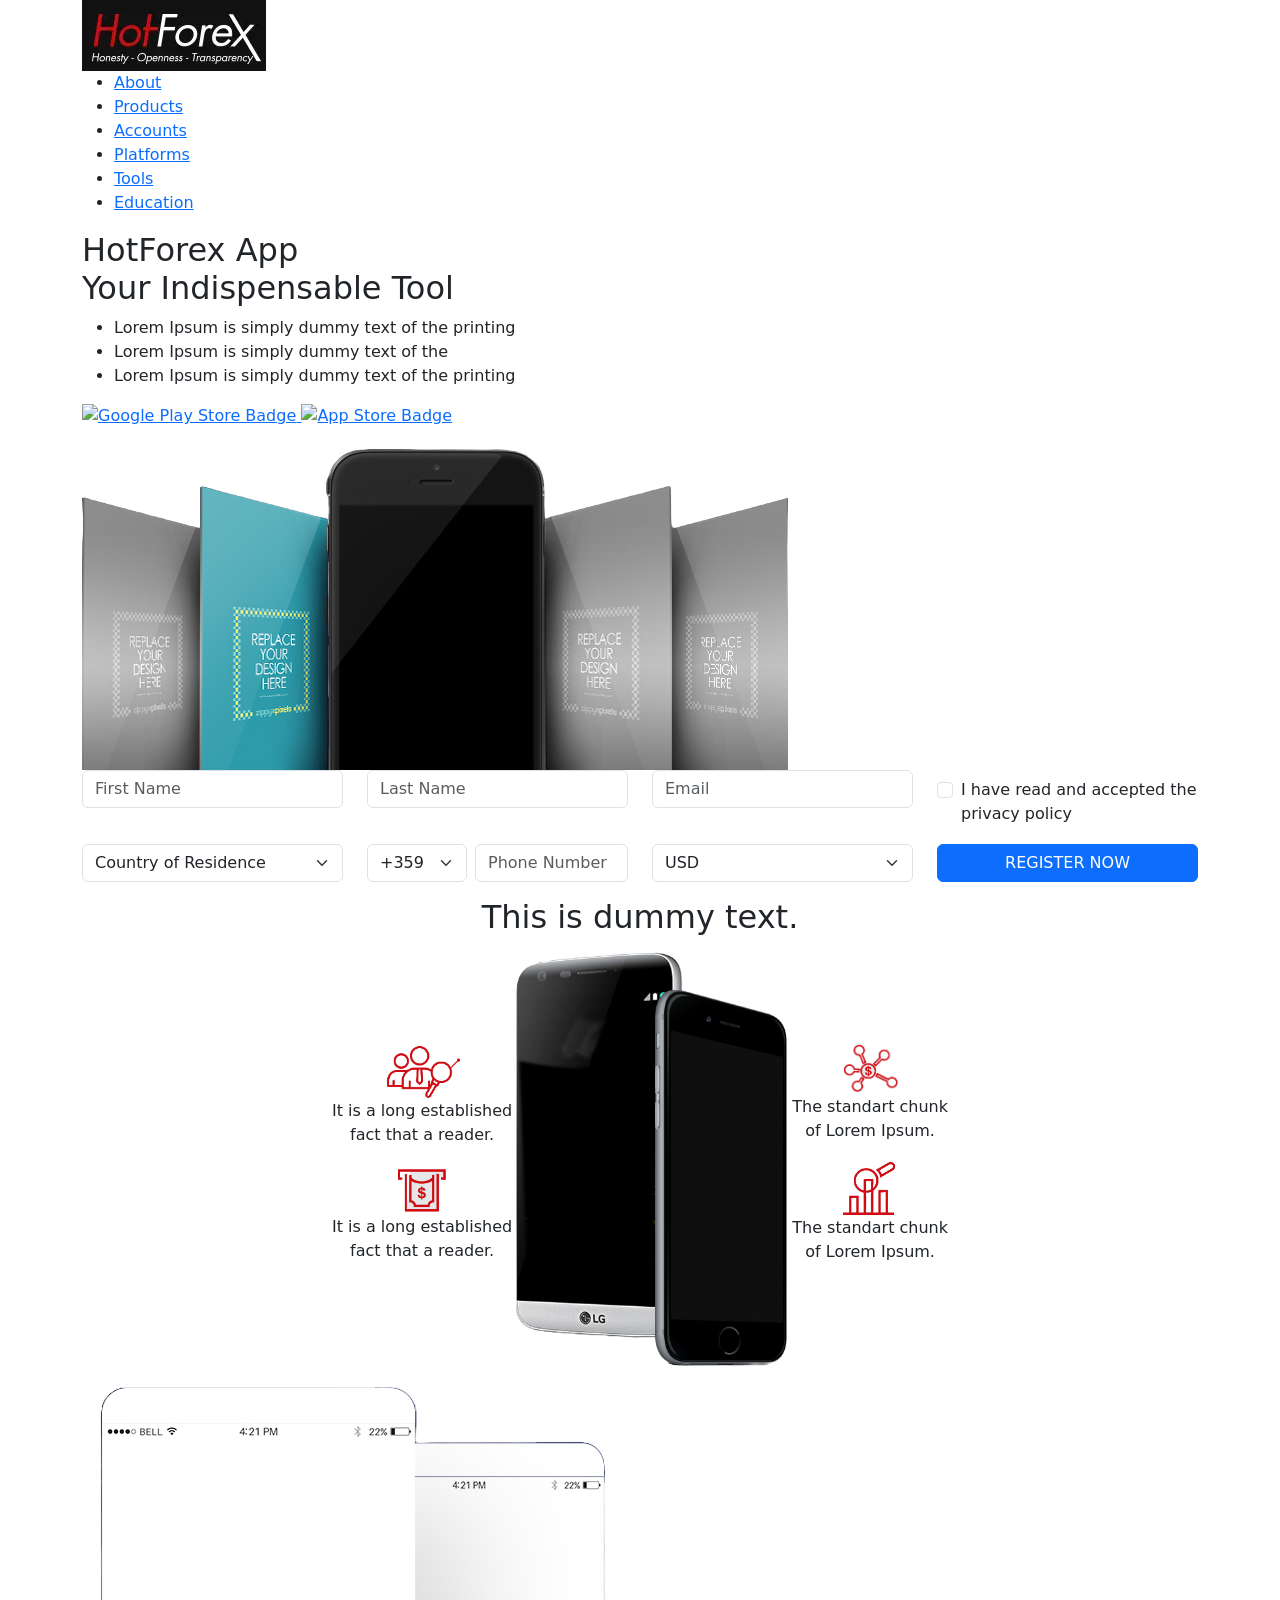
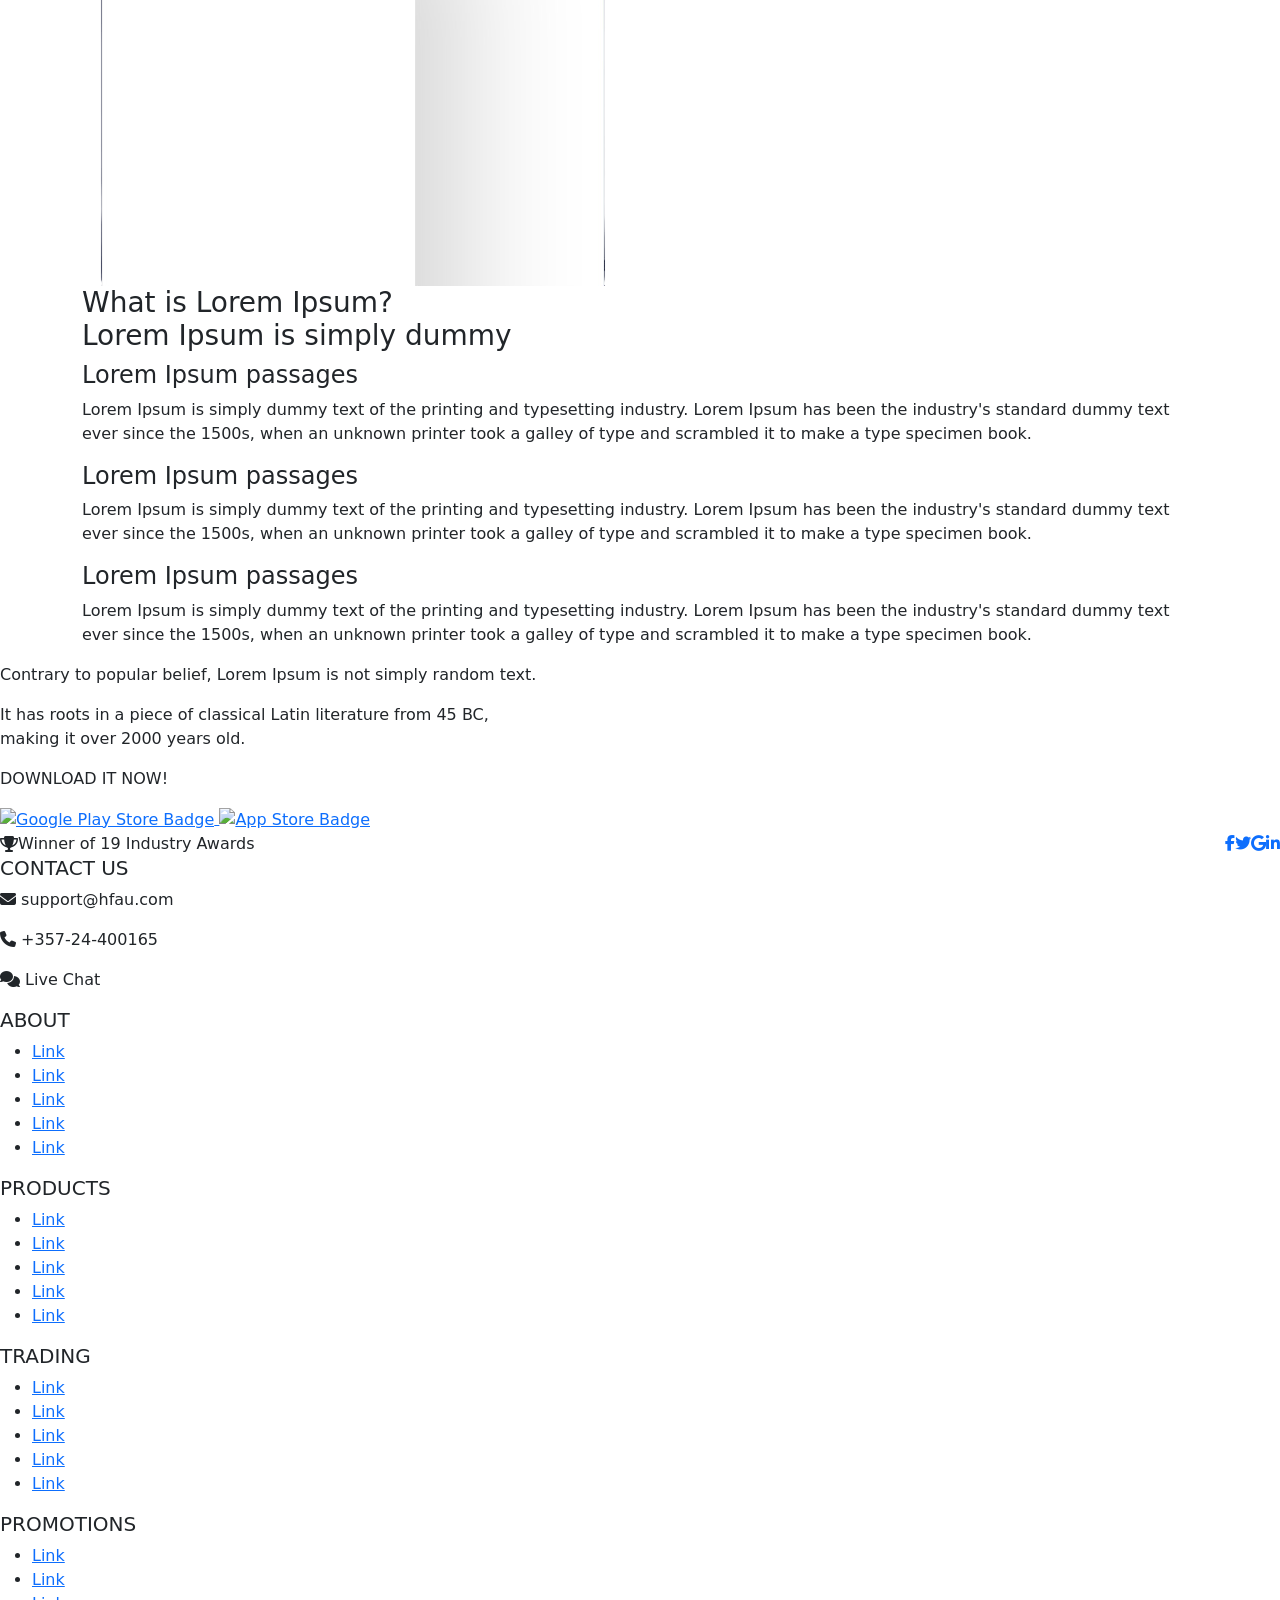
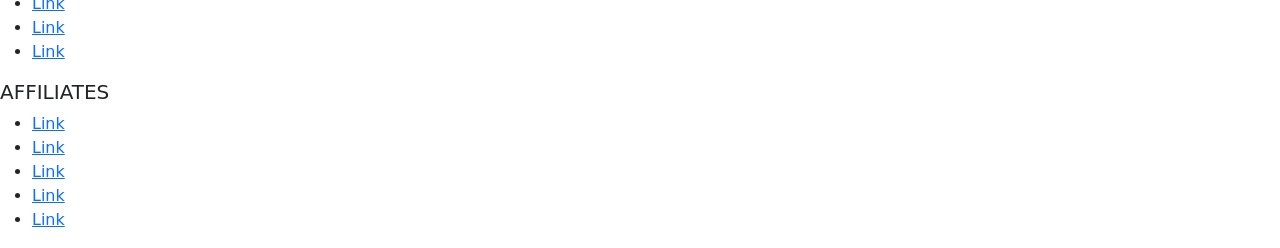
==== landing-page.html @ 36e57932 "Adding landing page HTML" ====
<!DOCTYPE html>
<html lang="en">

<head>
    <meta charset="UTF-8" />
    <meta name="viewport" content="width=device-width, initial-scale=1.0" />
    <meta name="description" content="HotForex App - Your indispensable trading tool for managing Forex and CFD investments on the go." />
    <meta name="keywords" content="HotForex, Forex App, Trading App, CFD, Mobile Trading" />
    <meta name="author" content="HotForex" />
    <title>HotForex App Landing Page</title>
    <link rel="stylesheet" href="https://cdnjs.cloudflare.com/ajax/libs/font-awesome/6.5.0/css/all.min.css" />
    <link rel="preconnect" href="https://fonts.googleapis.com">
    <link href="https://cdn.jsdelivr.net/npm/bootstrap@5.3.0/dist/css/bootstrap.min.css" rel="stylesheet">
    <link rel="stylesheet" href="styles/landing-page.css" />
</head>

<body>
    <header class="home-header">
        <div class="container">
            <a href="/" class="logo">
                <img src="assets/images/logo.webp" alt="HotForex Logo" />
            </a>
            <nav>
                <ul class="nav-links">
                    <li><a href="#">About</a></li>
                    <li><a href="#">Products</a></li>
                    <li><a href="#">Accounts</a></li>
                    <li><a href="#">Platforms</a></li>
                    <li><a href="#">Tools</a></li>
                    <li><a href="#">Education</a></li>
                </ul>
            </nav>
        </div>
    </header>

    <section class="main-banner">
        <div class="container d-flex flex-wrap align-items-center justify-content-between">
            <div class="banner-text">
                <h2>HotForex App<br><span>Your Indispensable Tool</span></h2>
                <ul>
                    <li>Lorem Ipsum is simply dummy text of the printing</li>
                    <li>Lorem Ipsum is simply dummy text of the</li>
                    <li>Lorem Ipsum is simply dummy text of the printing</li>
                </ul>
                <div class="store-buttons">
                    <a href="#" aria-label="Download on Google Play">
                        <img src="https://upload.wikimedia.org/wikipedia/commons/7/78/Google_Play_Store_badge_EN.svg" alt="Google Play Store Badge">
                    </a>
                    <a href="#" aria-label="Download on the App Store">
                        <img src="https://developer.apple.com/assets/elements/badges/download-on-the-app-store.svg" alt="App Store Badge">
                    </a>
                </div>
            </div>

            <div class="banner-image">
                <img src="assets/images/banner-image.png" alt="HotForex App Preview">
            </div>
        </div>
    </section>


    <section class="signup-form">
        <form class="container" aria-label="Sign up form">
            <div class="row mb-3">
                <div class="col-md-3">
                    <input type="text" class="form-control" placeholder="First Name" aria-label="First Name">
                </div>
                <div class="col-md-3">
                    <input type="text" class="form-control" placeholder="Last Name" aria-label="Last Name">
                </div>
                <div class="col-md-3">
                    <input type="email" class="form-control" placeholder="Email" aria-label="Email">
                </div>
                <div class="col-md-3 d-flex align-items-center">
                    <div class="form-check mt-2">
                        <input type="checkbox" class="form-check-input" id="acceptPolicy">
                        <label class="form-check-label" for="acceptPolicy">I have read and accepted the privacy policy</label>
                    </div>
                </div>
            </div>

            <div class="row mb-3">
                <div class="col-md-3">
                    <select class="form-select" aria-label="Country of Residence">
                        <option selected>Country of Residence</option>
                        <option value="us">United States</option>
                        <option value="uk">United Kingdom</option>
                        <option value="br">Brazil</option>
                    </select>
                </div>
                <div class="col-md-3 d-flex">
                    <select class="form-select me-2" aria-label="Country Code" style="max-width: 100px;">
                        <option>+359</option>
                    </select>
                    <input type="tel" class="form-control" placeholder="Phone Number" aria-label="Phone Number">
                </div>
                <div class="col-md-3">
                    <select class="form-select" aria-label="Currency">
                        <option selected>USD</option>
                        <option value="eur">EUR</option>
                        <option value="gbp">GBP</option>
                        <option value="brl">BRL</option>
                    </select>
                </div>
                <div class="col-md-3 d-grid">
                    <button type="submit" class="btn btn-primary">REGISTER NOW</button>
                </div>
            </div>
        </form>
    </section>

    <section class="phone-banner-section text-center">
        <div class="container">
            <h2 class="phone-banner-title">This is dummy text.</h2>
            <div class="d-flex flex-column flex-md-row align-items-center justify-content-center phone-banner-wrapper">

                <!-- Left icons -->
                <div class="d-flex flex-column align-items-center phone-banner-left">
                    <div class="phone-banner-icon text-center">
                        <img src="assets/images/icons/icon1.png" alt="Icon 1" class="icon-image" width="80">
                        <p>It is a long established
                            <br> fact that a reader.</p>
                    </div>
                    <div class="phone-banner-icon text-center">
                        <img src="assets/images/icons/icon2.png" alt="Icon 2" class="icon-image" width="60">
                        <p>It is a long established
                            <br> fact that a reader.</p>
                    </div>
                </div>

                <!-- Center image -->
                <div class="phone-banner-image">
                    <img src="assets/images/phone-banner.png" alt="Phone Banner" class="img-fluid" style="max-width: 280px;">
                </div>

                <!-- Right icons -->
                <div class="d-flex flex-column align-items-center phone-banner-right">
                    <div class="phone-banner-icon text-center">
                        <img src="assets/images/icons/icon3.png" alt="Icon 3" class="icon-image" width="60">
                        <p>The standart chunk
                            <br> of Lorem Ipsum.</p>
                    </div>
                    <div class="phone-banner-icon text-center">
                        <img src="assets/images/icons/icon4.png" alt="Icon 4" class="icon-image" width="60">
                        <p>The standart chunk
                            <br> of Lorem Ipsum.</p>
                    </div>
                </div>

            </div>
        </div>
    </section>

    <section class="info-section">
        <div class="container">
            <img src="assets/images/body-banner-image.png" alt="Banner Image">
            <div class="text">
                <h3>What is Lorem Ipsum?<br><span>Lorem Ipsum is simply dummy</span></h3>

                <div class="text-block">
                    <h4>Lorem Ipsum passages</h4>
                    <p>Lorem Ipsum is simply dummy text of the printing and typesetting industry. Lorem Ipsum has been the industry's standard dummy text ever since the 1500s, when an unknown printer took a galley of type and scrambled it to make a type
                        specimen book.</p>
                </div>

                <div class="text-block">
                    <h4>Lorem Ipsum passages</h4>
                    <p>Lorem Ipsum is simply dummy text of the printing and typesetting industry. Lorem Ipsum has been the industry's standard dummy text ever since the 1500s, when an unknown printer took a galley of type and scrambled it to make a type
                        specimen book.</p>
                </div>

                <div class="text-block">
                    <h4>Lorem Ipsum passages</h4>
                    <p>Lorem Ipsum is simply dummy text of the printing and typesetting industry. Lorem Ipsum has been the industry's standard dummy text ever since the 1500s, when an unknown printer took a galley of type and scrambled it to make a type
                        specimen book.</p>
                </div>
            </div>
        </div>
    </section>


    <section class="download-section">
        <div class="download-text">
            <p>Contrary to popular belief, Lorem Ipsum is not simply random text.</p>
            <p>It has roots in a piece of classical Latin literature from 45 BC,
                <br> making it over 2000 years old.</p>
            <p class="download-now">DOWNLOAD IT NOW!</p>
        </div>
        <div class="store-buttons center">
            <a href="#" aria-label="Download on Google Play">
                <img src="https://upload.wikimedia.org/wikipedia/commons/7/78/Google_Play_Store_badge_EN.svg" alt="Google Play Store Badge">
            </a>
            <a href="#" aria-label="Download on the App Store">
                <img src="https://developer.apple.com/assets/elements/badges/download-on-the-app-store.svg" alt="App Store Badge">
            </a>
        </div>
    </section>


    <footer class="home-footer">
        <!-- Footer top -->
        <div class="footer-top">
            <div class="itens-footer d-flex justify-content-between align-items-center">
                <div class="award d-flex align-items-center">
                    <i class="fas fa-trophy"></i>
                    <span>Winner of 19 Industry Awards</span>
                </div>
                <div class="social-icons d-flex">
                    <a href="#" aria-label="Facebook"><i class="fab fa-facebook-f"></i></a>
                    <a href="#" aria-label="Twitter"><i class="fab fa-twitter"></i></a>
                    <a href="#" aria-label="Google"><i class="fab fa-google"></i></a>
                    <a href="#" aria-label="LinkedIn"><i class="fab fa-linkedin-in"></i></a>
                </div>
            </div>
        </div>

        <!-- Footer bottom -->
        <div class="footer-bottom">
            <div class="footer-container">
                <div class="footer-block contact-us">
                    <h5>CONTACT US</h5>
                    <p><i class="fas fa-envelope"></i> support@hfau.com</p>
                    <p><i class="fas fa-phone"></i> +357-24-400165</p>
                    <p><i class="fas fa-comments"></i> Live Chat</p>
                </div>

                <div class="footer-block about">
                    <h5>ABOUT</h5>
                    <ul>
                        <li><a href="#">Link</a></li>
                        <li><a href="#">Link</a></li>
                        <li><a href="#">Link</a></li>
                        <li><a href="#">Link</a></li>
                        <li><a href="#">Link</a></li>
                    </ul>
                </div>

                <div class="footer-block products">
                    <h5>PRODUCTS</h5>
                    <ul>
                        <li><a href="#">Link</a></li>
                        <li><a href="#">Link</a></li>
                        <li><a href="#">Link</a></li>
                        <li><a href="#">Link</a></li>
                        <li><a href="#">Link</a></li>
                    </ul>
                </div>

                <div class="footer-block trading">
                    <h5>TRADING</h5>
                    <ul>
                        <li><a href="#">Link</a></li>
                        <li><a href="#">Link</a></li>
                        <li><a href="#">Link</a></li>
                        <li><a href="#">Link</a></li>
                        <li><a href="#">Link</a></li>
                    </ul>
                </div>

                <div class="footer-block promotions">
                    <h5>PROMOTIONS</h5>
                    <ul>
                        <li><a href="#">Link</a></li>
                        <li><a href="#">Link</a></li>
                        <li><a href="#">Link</a></li>
                        <li><a href="#">Link</a></li>
                        <li><a href="#">Link</a></li>
                    </ul>
                </div>

                <div class="footer-block affiliates">
                    <h5>AFFILIATES</h5>
                    <ul>
                        <li><a href="#">Link</a></li>
                        <li><a href="#">Link</a></li>
                        <li><a href="#">Link</a></li>
                        <li><a href="#">Link</a></li>
                        <li><a href="#">Link</a></li>
                    </ul>
                </div>
            </div>
        </div>
    </footer>

</body>

</html>
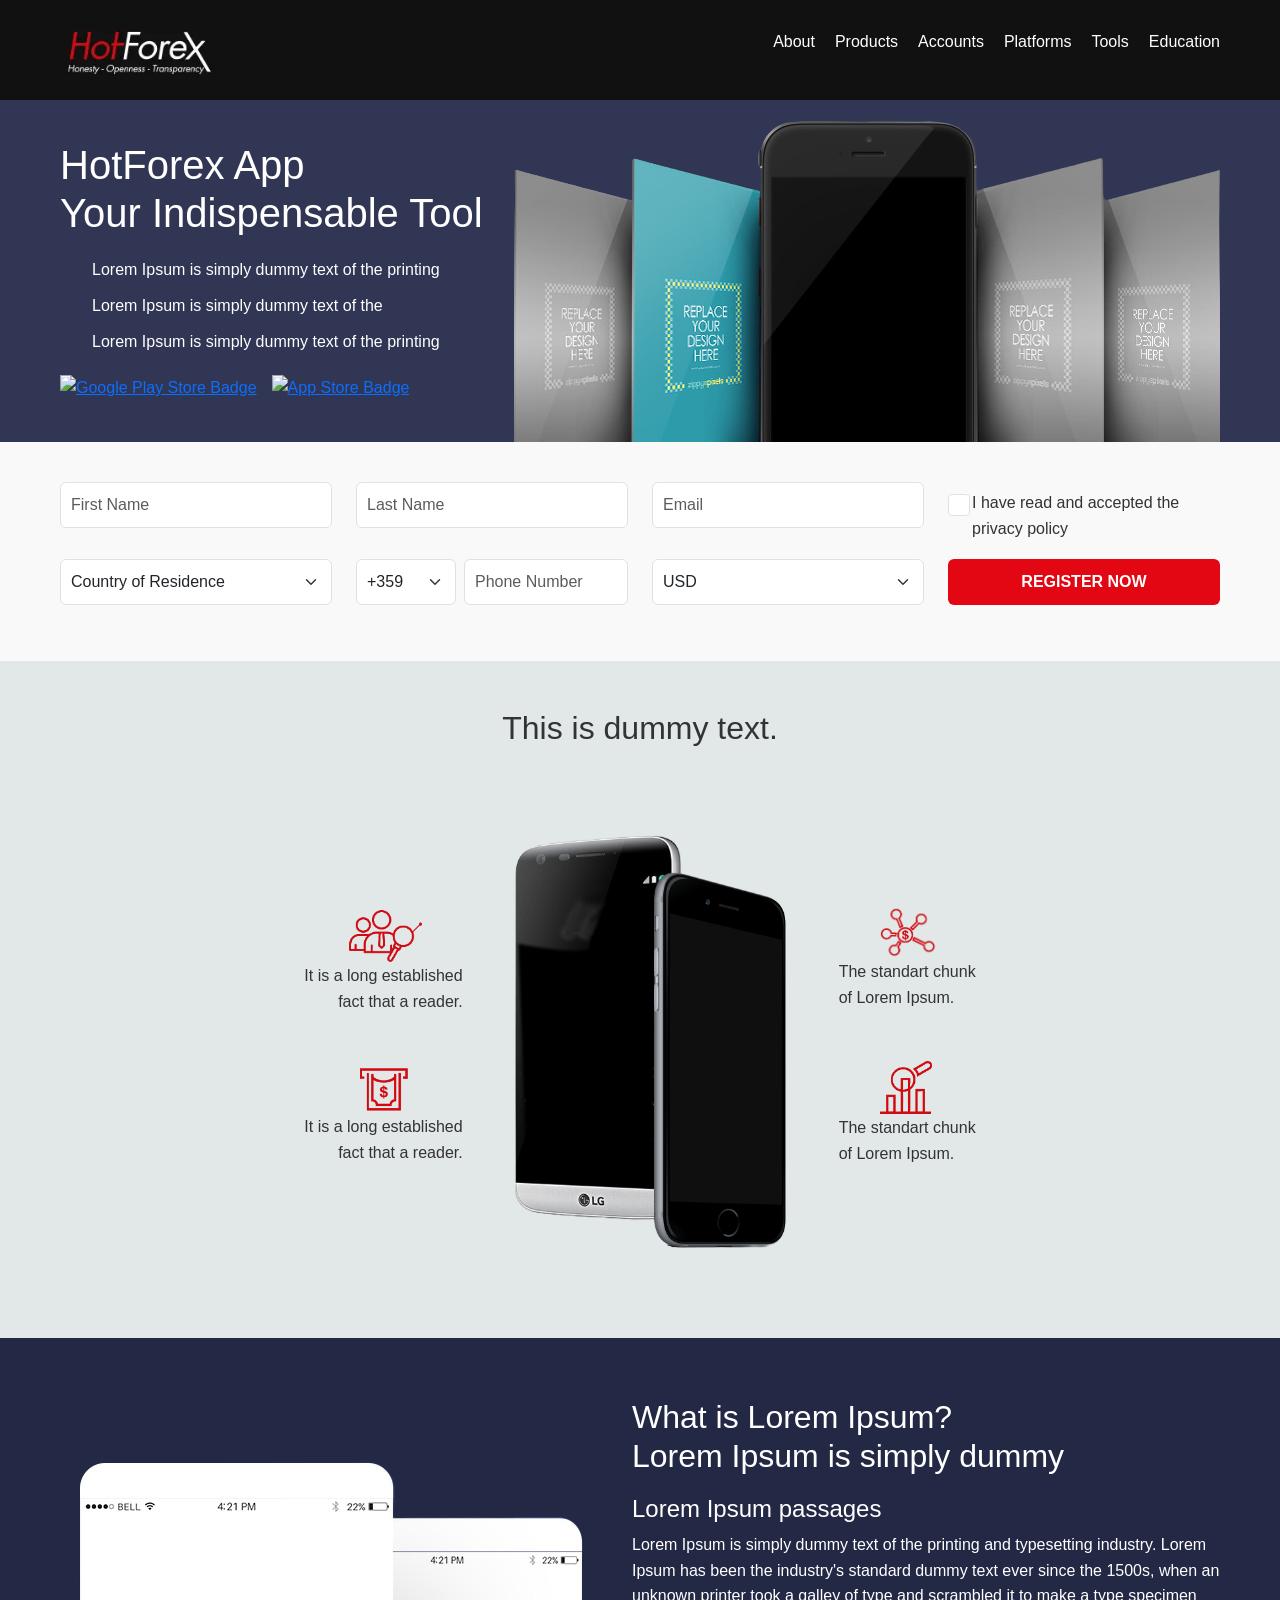
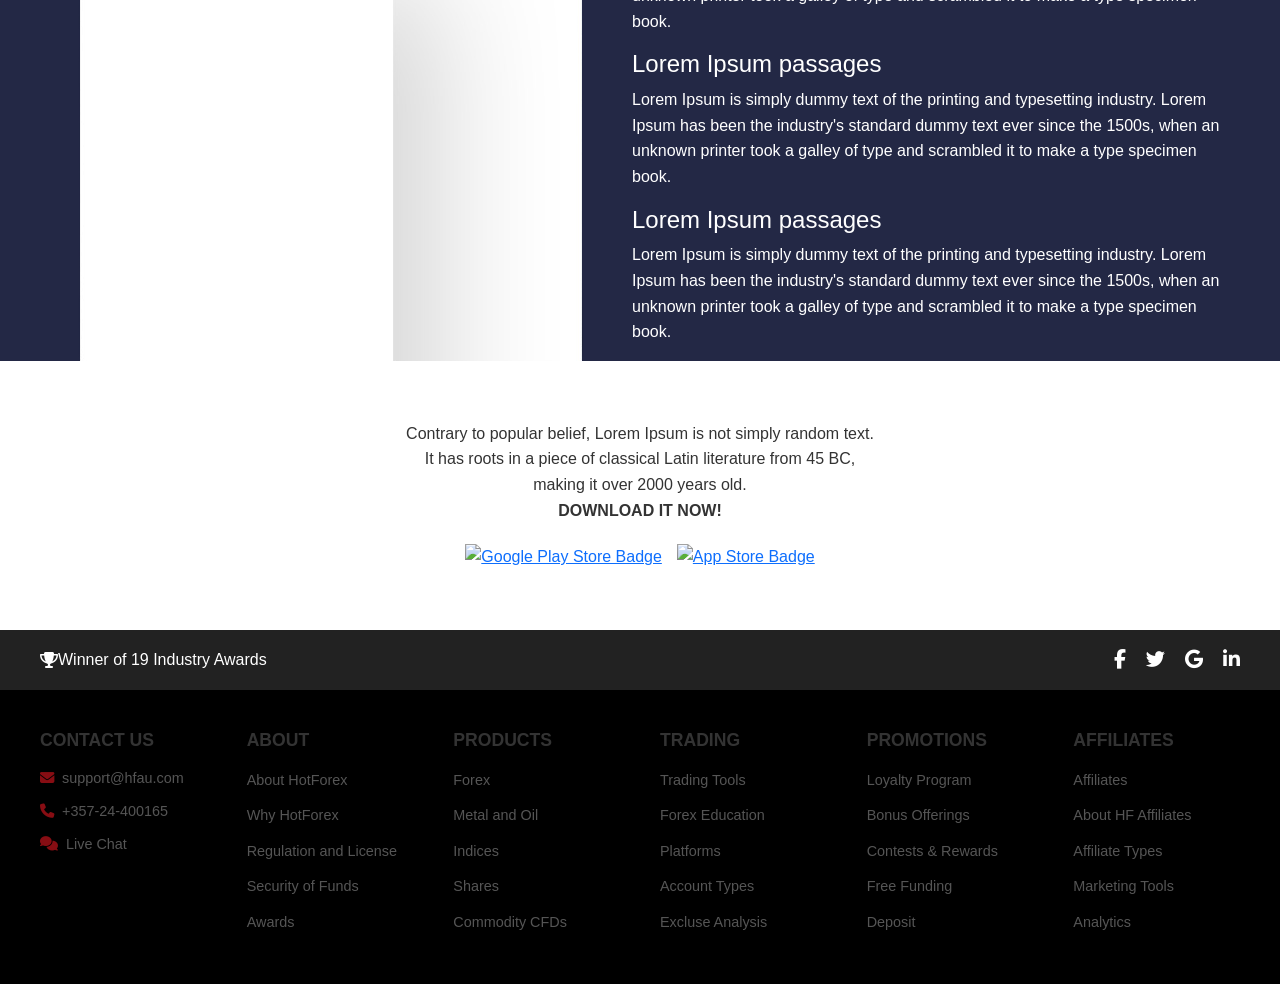
==== commit ae63c40b: "Adjusting footer links" ====
--- a/landing-page.html
+++ b/landing-page.html
@@ -201,7 +201,7 @@
         <!-- Footer top -->
         <div class="footer-top">
             <div class="itens-footer d-flex justify-content-between align-items-center">
-                <div class="award d-flex align-items-center">
+                <div class="awards d-flex align-items-center">
                     <i class="fas fa-trophy"></i>
                     <span>Winner of 19 Industry Awards</span>
                 </div>
@@ -227,55 +227,55 @@
                 <div class="footer-block about">
                     <h5>ABOUT</h5>
                     <ul>
-                        <li><a href="#">Link</a></li>
-                        <li><a href="#">Link</a></li>
-                        <li><a href="#">Link</a></li>
-                        <li><a href="#">Link</a></li>
-                        <li><a href="#">Link</a></li>
+                        <li><a href="#">About HotForex</a></li>
+                        <li><a href="#">Why HotForex</a></li>
+                        <li><a href="#">Regulation and License</a></li>
+                        <li><a href="#">Security of Funds</a></li>
+                        <li><a href="#">Awards</a></li>
                     </ul>
                 </div>
 
                 <div class="footer-block products">
                     <h5>PRODUCTS</h5>
                     <ul>
-                        <li><a href="#">Link</a></li>
-                        <li><a href="#">Link</a></li>
-                        <li><a href="#">Link</a></li>
-                        <li><a href="#">Link</a></li>
-                        <li><a href="#">Link</a></li>
+                        <li><a href="#">Forex</a></li>
+                        <li><a href="#">Metal and Oil</a></li>
+                        <li><a href="#">Indices</a></li>
+                        <li><a href="#">Shares</a></li>
+                        <li><a href="#">Commodity CFDs</a></li>
                     </ul>
                 </div>
 
                 <div class="footer-block trading">
                     <h5>TRADING</h5>
                     <ul>
-                        <li><a href="#">Link</a></li>
-                        <li><a href="#">Link</a></li>
-                        <li><a href="#">Link</a></li>
-                        <li><a href="#">Link</a></li>
-                        <li><a href="#">Link</a></li>
+                        <li><a href="#">Trading Tools</a></li>
+                        <li><a href="#">Forex Education</a></li>
+                        <li><a href="#">Platforms</a></li>
+                        <li><a href="#">Account Types</a></li>
+                        <li><a href="#">Excluse Analysis</a></li>
                     </ul>
                 </div>
 
                 <div class="footer-block promotions">
                     <h5>PROMOTIONS</h5>
                     <ul>
-                        <li><a href="#">Link</a></li>
-                        <li><a href="#">Link</a></li>
-                        <li><a href="#">Link</a></li>
-                        <li><a href="#">Link</a></li>
-                        <li><a href="#">Link</a></li>
+                        <li><a href="#">Loyalty Program</a></li>
+                        <li><a href="#">Bonus Offerings</a></li>
+                        <li><a href="#">Contests & Rewards</a></li>
+                        <li><a href="#">Free Funding</a></li>
+                        <li><a href="#">Deposit</a></li>
                     </ul>
                 </div>
 
                 <div class="footer-block affiliates">
                     <h5>AFFILIATES</h5>
                     <ul>
-                        <li><a href="#">Link</a></li>
-                        <li><a href="#">Link</a></li>
-                        <li><a href="#">Link</a></li>
-                        <li><a href="#">Link</a></li>
-                        <li><a href="#">Link</a></li>
+                        <li><a href="#">Affiliates</a></li>
+                        <li><a href="#">About HF Affiliates</a></li>
+                        <li><a href="#">Affiliate Types</a></li>
+                        <li><a href="#">Marketing Tools</a></li>
+                        <li><a href="#">Analytics</a></li>
                     </ul>
                 </div>
             </div>
--- a/styles/landing-page.css
+++ b/styles/landing-page.css
@@ -0,0 +1,435 @@
+/* Base styles */
+* {
+    margin: 0;
+    padding: 0;
+    box-sizing: border-box;
+  }
+  
+  body {
+    font-family: Arial, sans-serif;
+    line-height: 1.6;
+    background-color: #fff;
+    color: #333;
+  }
+  
+  .container {
+    max-width: 1200px;
+    margin: 0 auto;
+    padding: 0 20px;
+  }
+  
+  /* Header */
+  .home-header {
+    background-color: #111111;
+    color: #fff;
+    padding: 20px 0;
+  }
+  
+  .logo img {
+    height: 60px;
+    width: auto;
+  }
+  
+  .home-header nav ul {
+    display: flex;
+    list-style: none;
+    gap: 20px;
+  }
+  
+  .home-header nav a {
+    color: #fff;
+    text-decoration: none;
+    font-weight: 500;
+  }
+  
+  .home-header .container {
+    display: flex;
+    justify-content: space-between;
+    align-items: center;
+  }
+  
+  /* Main Banner */
+  .main-banner {
+    background: #303653;
+    color: #fff;
+  }
+  
+  .banner-text h2 {
+    font-size: 2.5rem;
+    margin-bottom: 20px;
+  }
+  
+  .banner-text ul {
+    list-style: none;
+    margin: 20px 0;
+  }
+  
+  .banner-text li {
+    margin-bottom: 10px;
+  }
+  
+  .store-buttons {
+    margin-top: 20px;
+    display: flex;
+    gap: 15px;
+  }
+  
+  .store-buttons img {
+    height: 50px;
+  }
+  
+  /* Form */
+  .signup-form {
+    background-color: #f9f9f9;
+    padding: 40px 0;
+  }
+  
+  .signup-form form {
+    display: grid;
+    gap: 0px;
+    margin: auto;
+  }
+  
+  .signup-form input,
+  .signup-form select,
+  .signup-form button {
+    padding: 10px;
+    font-size: 1rem;
+  }
+  
+  .signup-form .phone-group {
+    display: flex;
+    gap: 10px;
+  }
+  
+  .signup-form .checkbox {
+    font-size: 0.9rem;
+  }
+  
+  .signup-form button {
+    background-color: #e30613;
+    color: #fff;
+    border: none;
+    cursor: pointer;
+    font-weight: bold;
+  }
+  
+  /* Phone Banner Section */
+  .phone-banner-section {
+    padding-top: 3rem;
+    padding-bottom: 3rem;
+    text-align: center;
+    background: #e2e7e8;
+  }
+  
+  .phone-banner-title {
+    margin-bottom: 3rem;
+  }
+  
+  .phone-banner-wrapper {
+    gap: 2rem;
+  }
+  
+  .phone-banner-left,
+  .phone-banner-right {
+    gap: 2rem;
+  }
+  
+  .phone-banner-left .phone-banner-icon p {
+    text-align: right;
+  }
+  
+  .phone-banner-right .phone-banner-icon p {
+    text-align: left;
+  }
+  
+  .phone-banner-image {
+    margin: 2rem 1rem;
+  }
+  
+  /* Features Section */
+  .features {
+    background-color: #fff;
+    text-align: center;
+    padding: 60px 0;
+  }
+  
+  .features h3 {
+    font-size: 2rem;
+    margin-bottom: 40px;
+  }
+  
+  .feature-icons {
+    display: flex;
+    justify-content: center;
+    gap: 30px;
+  }
+  
+  .feature-icons div {
+    flex: 1;
+    max-width: 200px;
+  }
+  
+  .feature-icons i {
+    font-size: 2rem;
+    color: #e30613;
+    margin-bottom: 10px;
+  }
+  
+  /* Info Section */
+  .info-section {
+    background-color: #232845;
+    padding-top: 60px;
+  }
+  
+  .info-section .container {
+    display: flex;
+    flex-wrap: nowrap;
+    align-items: flex-start;
+    justify-content: center;
+    gap: 40px;
+  }
+  
+  .info-section img {
+    flex: 0 0 auto;
+    height: auto;
+    align-self: flex-end;
+  }
+  
+  .info-section .text {
+    flex: 1;
+  }
+  
+  .info-section h3 {
+    font-size: 2rem;
+    margin-bottom: 20px;
+    color: #FFF;
+  }
+  
+  .text-block {
+    color: #FFF;
+  }
+  
+  /* Download Section */
+  .download-section {
+    padding: 60px;
+  }
+  
+  .download-text {
+    text-align: center;
+  }
+  
+  .download-text p {
+    margin-bottom: 0;
+  }
+  
+  .download-now {
+    text-align: center;
+    font-weight: bold;
+  }
+  
+  .store-buttons.center {
+    justify-content: center;
+  }
+  
+  /* Footer */
+  .itens-footer {
+    max-width: 1200px;
+    margin: 0 auto;
+  }
+  
+  /* Top Footer */
+  .footer-top {
+    background-color: #222222;
+    color: #fff;
+    padding: 15px 30px;
+  }
+  
+  .footer-top .award i {
+    margin-right: 8px;
+    color: #870d13;
+    font-size: 1.2rem;
+  }
+  
+  .footer-top .social-icons a {
+    color: #fff;
+    font-size: 1.2rem;
+    margin-left: 20px;
+    transition: color 0.3s;
+    text-decoration: none;
+  }
+  
+  .footer-top .social-icons a:hover {
+    color: #870d13;
+  }
+  
+  /* Bottom footer */
+  .footer-bottom {
+    background-color: #000;
+    padding: 40px 30px;
+  }
+  
+  .footer-container {
+    max-width: 1200px;
+    margin: 0 auto;
+    display: flex;
+    justify-content: center;
+    gap: 40px;
+    flex-wrap: wrap;
+  }
+  
+  .footer-block {
+    flex: 1 1 150px;
+    min-width: 150px;
+  }
+  
+  .footer-block h5 {
+    margin-bottom: 15px;
+    font-weight: bold;
+    font-size: 1.1rem;
+    color: #333;
+  }
+  
+  .footer-block p,
+  .footer-block ul {
+    margin: 0;
+    padding: 0;
+    list-style: none;
+    color: #555;
+  }
+  
+  .footer-block p {
+    margin-bottom: 10px;
+    display: flex;
+    align-items: center;
+    gap: 8px;
+    font-size: 0.9rem;
+  }
+  
+  .footer-block ul li {
+    margin-bottom: 10px;
+  }
+  
+  .footer-block ul li a {
+    color: #555;
+    text-decoration: none;
+    font-size: 0.9rem;
+    transition: color 0.3s;
+  }
+  
+  .footer-block ul li a:hover {
+    color: #870d13;
+  }
+  
+  .footer-block i {
+    color: #870d13;
+  }
+  
+  /* Media queries */
+  @media (max-width: 768px) {
+    .home-header nav {
+      display: none; 
+    }
+  
+    .home-header .container {
+      justify-content: space-between;
+    }
+
+    .phone-banner-image {
+        margin: 0 2rem;
+    }
+  
+    .main-banner .container {
+      flex-direction: column;
+      align-items: center;
+      text-align: center;
+      gap: 2rem;
+    }
+  
+    .banner-text h2 {
+      font-size: 1.8rem;
+    }
+  
+    .banner-text ul {
+      padding-left: 0;
+      list-style: none;
+    }
+  
+    .store-buttons a img {
+      width: 130px;
+      margin: 0 0.5rem;
+    }
+  
+    .banner-image img {
+      max-width: 80%;
+      height: auto;
+    }
+  
+    .signup-form .row.mb-3 {
+      flex-direction: column;
+    }
+  
+    .signup-form .col-md-3 {
+      max-width: 100% !important;
+      margin-bottom: 1rem;
+    }
+  
+    .signup-form .form-check-label {
+      font-size: 0.9rem;
+    }
+  
+    .phone-banner-wrapper {
+      flex-direction: column !important;
+    }
+  
+    .phone-banner-left,
+    .phone-banner-right {
+      flex-direction: row;
+      justify-content: center;
+      margin-bottom: 1rem;
+      gap: 1rem;
+    }
+  
+    .phone-banner-image img {
+      max-width: 60%;
+      margin-bottom: 1rem;
+    }
+  
+    .info-section .container {
+      flex-direction: column;
+    }
+  
+    .info-section img {
+      max-width: 100%;
+      margin-bottom: 1.5rem;
+    }
+  
+    .info-section .text {
+      text-align: center;
+    }
+  
+    .footer-top .itens-footer {
+      flex-direction: column;
+      gap: 1rem;
+      text-align: center;
+    }
+  
+    .footer-bottom .footer-container {
+      flex-direction: column;
+      gap: 2rem;
+    }
+  
+    .footer-block {
+      text-align: center;
+    }
+  
+    h2, h3, h4 {
+      font-size: 1.5rem;
+    }
+  
+    .download-section .store-buttons.center a img {
+      width: 130px;
+      margin: 0 0.5rem;
+    }
+  }
+  
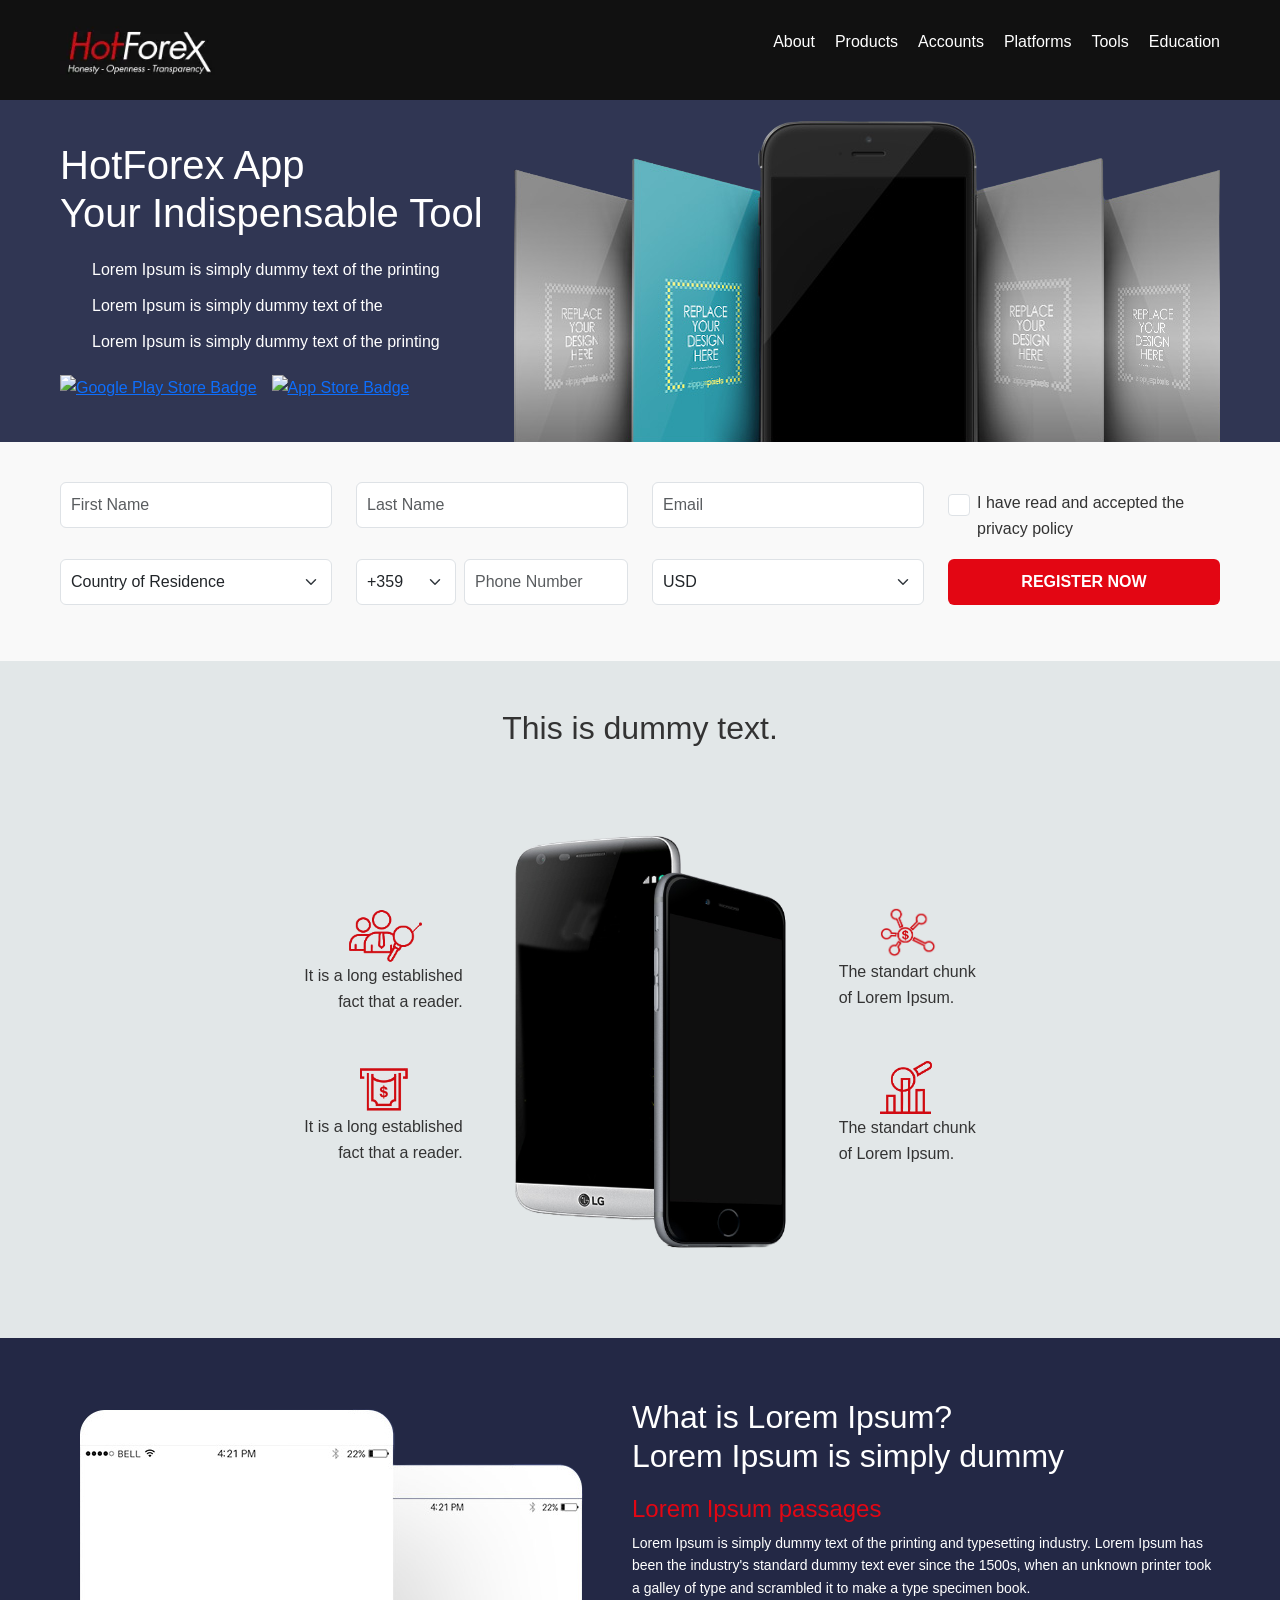
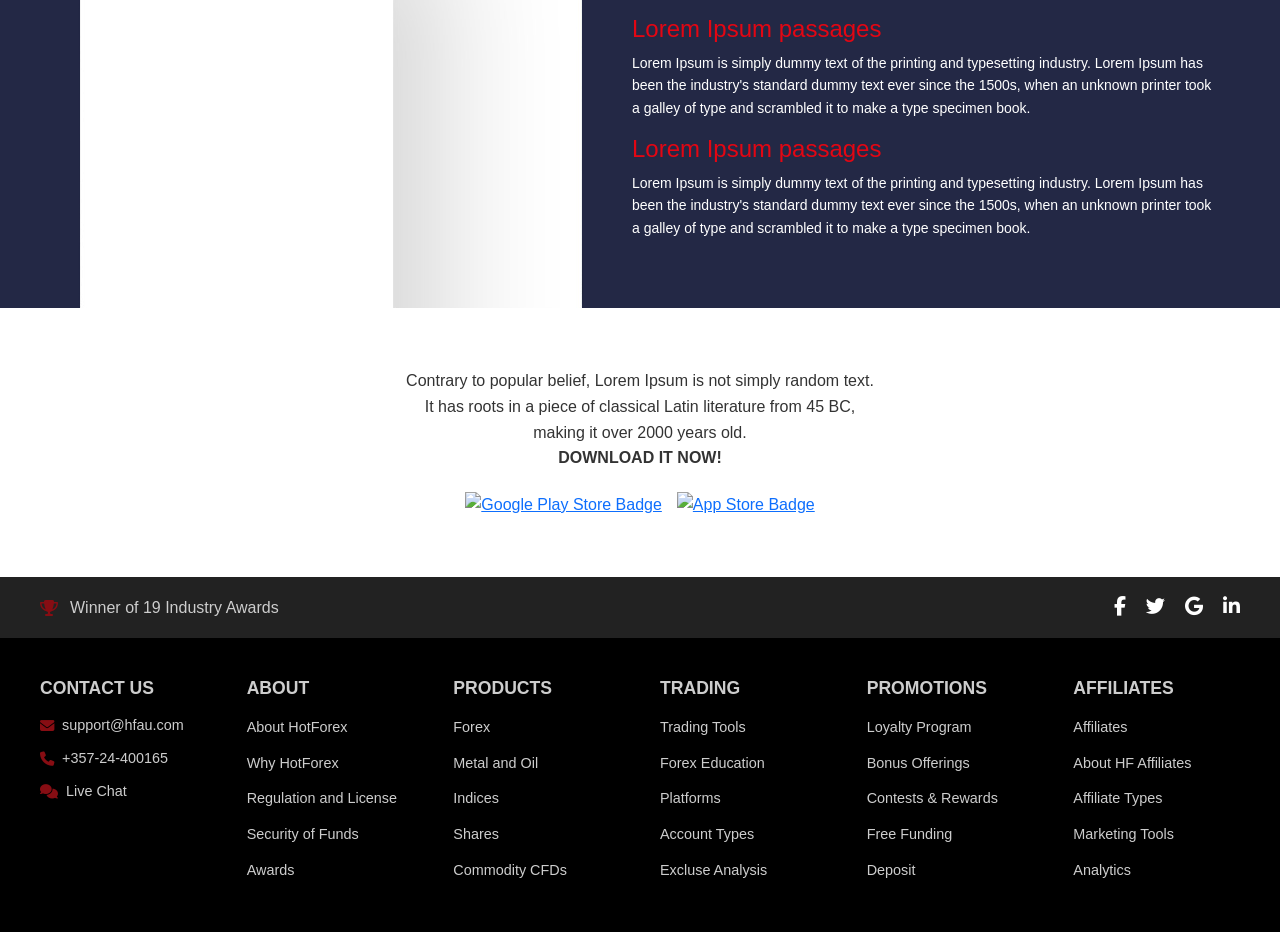
==== commit a47b1088: "CSS adjustments" ====
--- a/landing-page.html
+++ b/landing-page.html
@@ -203,7 +203,7 @@
             <div class="itens-footer d-flex justify-content-between align-items-center">
                 <div class="awards d-flex align-items-center">
                     <i class="fas fa-trophy"></i>
-                    <span>Winner of 19 Industry Awards</span>
+                    <span class="awards-text">Winner of 19 Industry Awards</span>
                 </div>
                 <div class="social-icons d-flex">
                     <a href="#" aria-label="Facebook"><i class="fab fa-facebook-f"></i></a>
--- a/styles/landing-page.css
+++ b/styles/landing-page.css
@@ -112,6 +112,14 @@
     border: none;
     cursor: pointer;
     font-weight: bold;
+  }
+  
+  .signup-form button.btn:hover {
+    background: #870d13;
+  }
+  
+  label.form-check-label {
+    margin-left: 5px;
   }
   
   /* Phone Banner Section */
@@ -203,11 +211,19 @@
   .info-section h3 {
     font-size: 2rem;
     margin-bottom: 20px;
-    color: #FFF;
+    color: #fff;
   }
   
   .text-block {
-    color: #FFF;
+    color: #fff;
+  }
+  
+  .text-block p {
+    font-size: 14px;
+  }
+  
+  .text-block h4 {
+    color: #e30613;
   }
   
   /* Download Section */
@@ -263,6 +279,15 @@
     color: #870d13;
   }
   
+  .awards-text {
+    margin-left: 12px;
+    color: #cdcdcd;
+  }
+  
+  .awards i {
+    color: #870d13;
+  }
+  
   /* Bottom footer */
   .footer-bottom {
     background-color: #000;
@@ -287,7 +312,7 @@
     margin-bottom: 15px;
     font-weight: bold;
     font-size: 1.1rem;
-    color: #333;
+    color: #cdcdcd;
   }
   
   .footer-block p,
@@ -295,7 +320,7 @@
     margin: 0;
     padding: 0;
     list-style: none;
-    color: #555;
+    color: #cdcdcd;
   }
   
   .footer-block p {
@@ -311,7 +336,7 @@
   }
   
   .footer-block ul li a {
-    color: #555;
+    color: #cdcdcd;
     text-decoration: none;
     font-size: 0.9rem;
     transition: color 0.3s;
@@ -328,15 +353,16 @@
   /* Media queries */
   @media (max-width: 768px) {
     .home-header nav {
-      display: none; 
-    }
-  
-    .home-header .container {
-      justify-content: space-between;
-    }
-
+      display: none;
+    }
+  
+    a.logo {
+      display: block;
+      margin: 0 auto;
+    }
+  
     .phone-banner-image {
-        margin: 0 2rem;
+      margin: 0 2rem;
     }
   
     .main-banner .container {
@@ -344,6 +370,10 @@
       align-items: center;
       text-align: center;
       gap: 2rem;
+    }
+  
+    .banner-text {
+      margin-top: 20px;
     }
   
     .banner-text h2 {
@@ -414,6 +444,22 @@
       text-align: center;
     }
   
+    .footer-block p {
+      display: block;
+    }
+  
+    .footer-block i {
+      margin-right: 6px;
+    }
+  
+    .footer-block h5 {
+      margin-bottom: 5px;
+    }
+  
+    .footer-block ul li {
+      margin-bottom: 3px;
+    }
+  
     .footer-bottom .footer-container {
       flex-direction: column;
       gap: 2rem;
@@ -423,7 +469,9 @@
       text-align: center;
     }
   
-    h2, h3, h4 {
+    h2,
+    h3,
+    h4 {
       font-size: 1.5rem;
     }
   
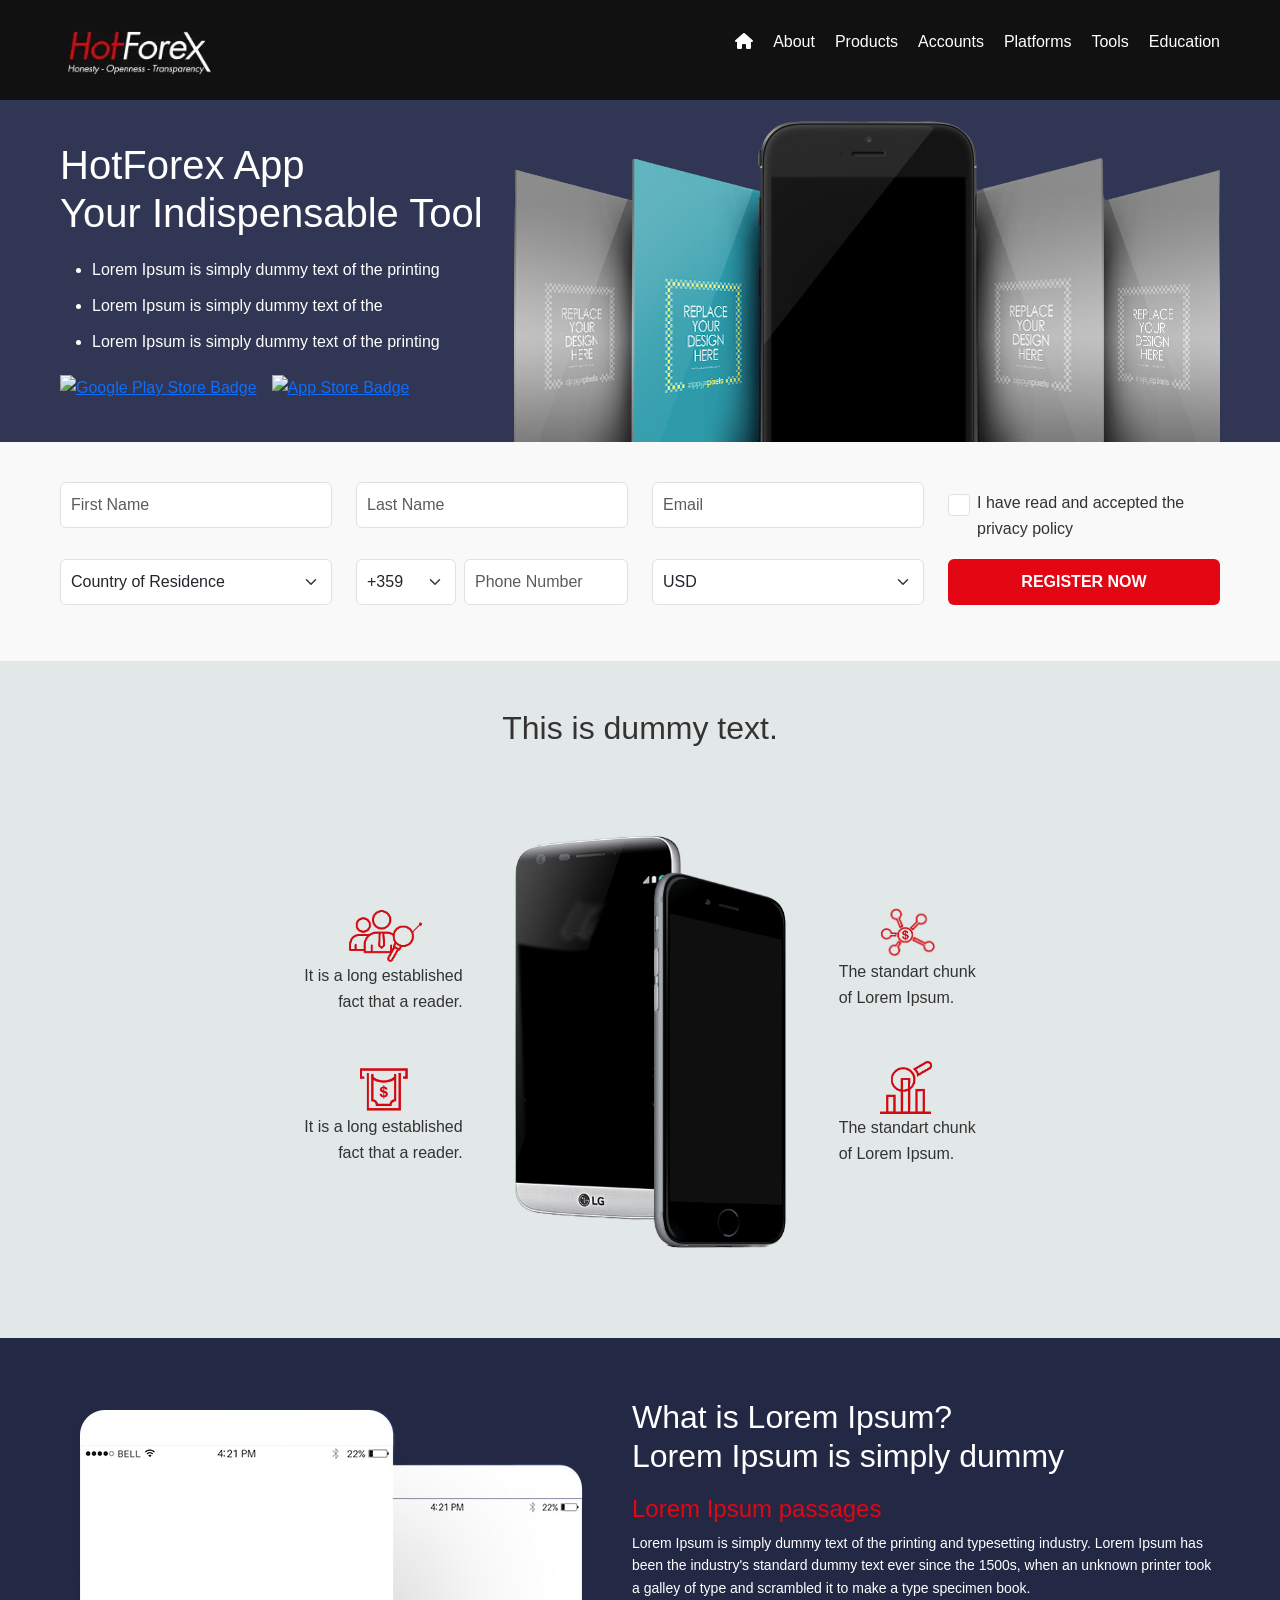
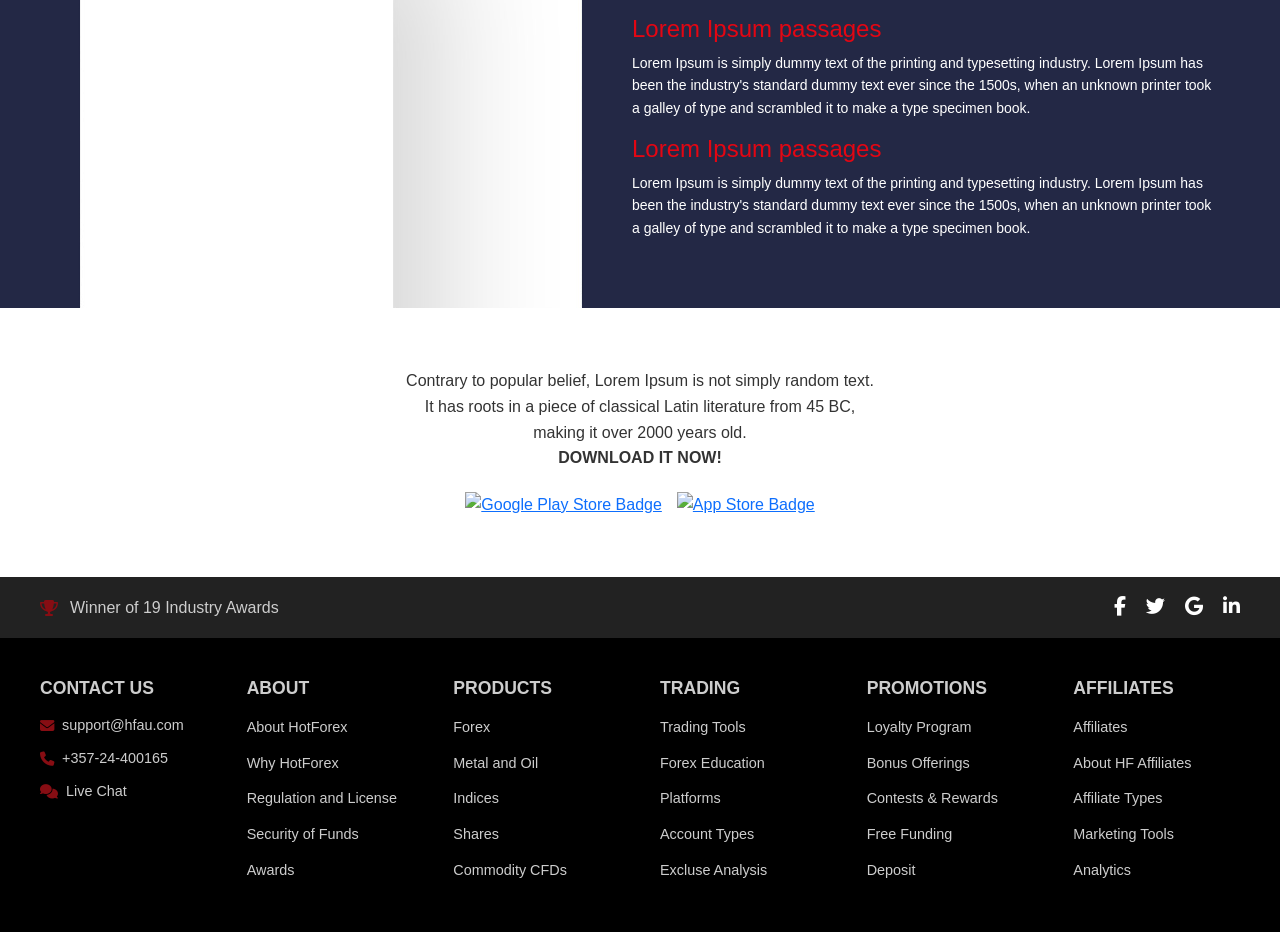
==== commit ba9fc310: "Minor CSS and HTML adjustments" ====
--- a/landing-page.html
+++ b/landing-page.html
@@ -4,10 +4,10 @@
 <head>
     <meta charset="UTF-8" />
     <meta name="viewport" content="width=device-width, initial-scale=1.0" />
-    <meta name="description" content="HotForex App - Your indispensable trading tool for managing Forex and CFD investments on the go." />
-    <meta name="keywords" content="HotForex, Forex App, Trading App, CFD, Mobile Trading" />
+    <meta name="description" content="HotForex App - Lorem Ipsum" />
+    <meta name="keywords" content="HotForex, Forex Site" />
     <meta name="author" content="HotForex" />
-    <title>HotForex App Landing Page</title>
+    <title>HotForex Site Landing Page</title>
     <link rel="stylesheet" href="https://cdnjs.cloudflare.com/ajax/libs/font-awesome/6.5.0/css/all.min.css" />
     <link rel="preconnect" href="https://fonts.googleapis.com">
     <link href="https://cdn.jsdelivr.net/npm/bootstrap@5.3.0/dist/css/bootstrap.min.css" rel="stylesheet">
@@ -20,8 +20,9 @@
             <a href="/" class="logo">
                 <img src="assets/images/logo.webp" alt="HotForex Logo" />
             </a>
-            <nav>
+            <nav aria-label="Menu Navigation">
                 <ul class="nav-links">
+                    <li><a href="#" aria-label="Home"><i class="fas fa-home"></i></a></li>
                     <li><a href="#">About</a></li>
                     <li><a href="#">Products</a></li>
                     <li><a href="#">Accounts</a></li>
@@ -36,7 +37,9 @@
     <section class="main-banner">
         <div class="container d-flex flex-wrap align-items-center justify-content-between">
             <div class="banner-text">
-                <h2>HotForex App<br><span>Your Indispensable Tool</span></h2>
+                <h1>HotForex App
+                    <span>Your Indispensable Tool</span>
+                </h1>
                 <ul>
                     <li>Lorem Ipsum is simply dummy text of the printing</li>
                     <li>Lorem Ipsum is simply dummy text of the</li>
@@ -53,7 +56,7 @@
             </div>
 
             <div class="banner-image">
-                <img src="assets/images/banner-image.png" alt="HotForex App Preview">
+                <img src="assets/images/banner-image.png" alt="HotForex Main Banner Image">
             </div>
         </div>
     </section>
--- a/styles/landing-page.css
+++ b/styles/landing-page.css
@@ -41,6 +41,10 @@
     text-decoration: none;
     font-weight: 500;
   }
+
+  .home-header nav a:hover {
+    text-decoration: underline;
+  }
   
   .home-header .container {
     display: flex;
@@ -54,9 +58,14 @@
     color: #fff;
   }
   
-  .banner-text h2 {
+  .banner-text h1 {
     font-size: 2.5rem;
     margin-bottom: 20px;
+  }
+
+  .banner-text span {
+    display: block;
+    font-weight: normal;
   }
   
   .banner-text ul {
@@ -66,6 +75,7 @@
   
   .banner-text li {
     margin-bottom: 10px;
+    list-style: disc;
   }
   
   .store-buttons {
@@ -343,7 +353,7 @@
   }
   
   .footer-block ul li a:hover {
-    color: #870d13;
+    text-decoration: underline;
   }
   
   .footer-block i {
